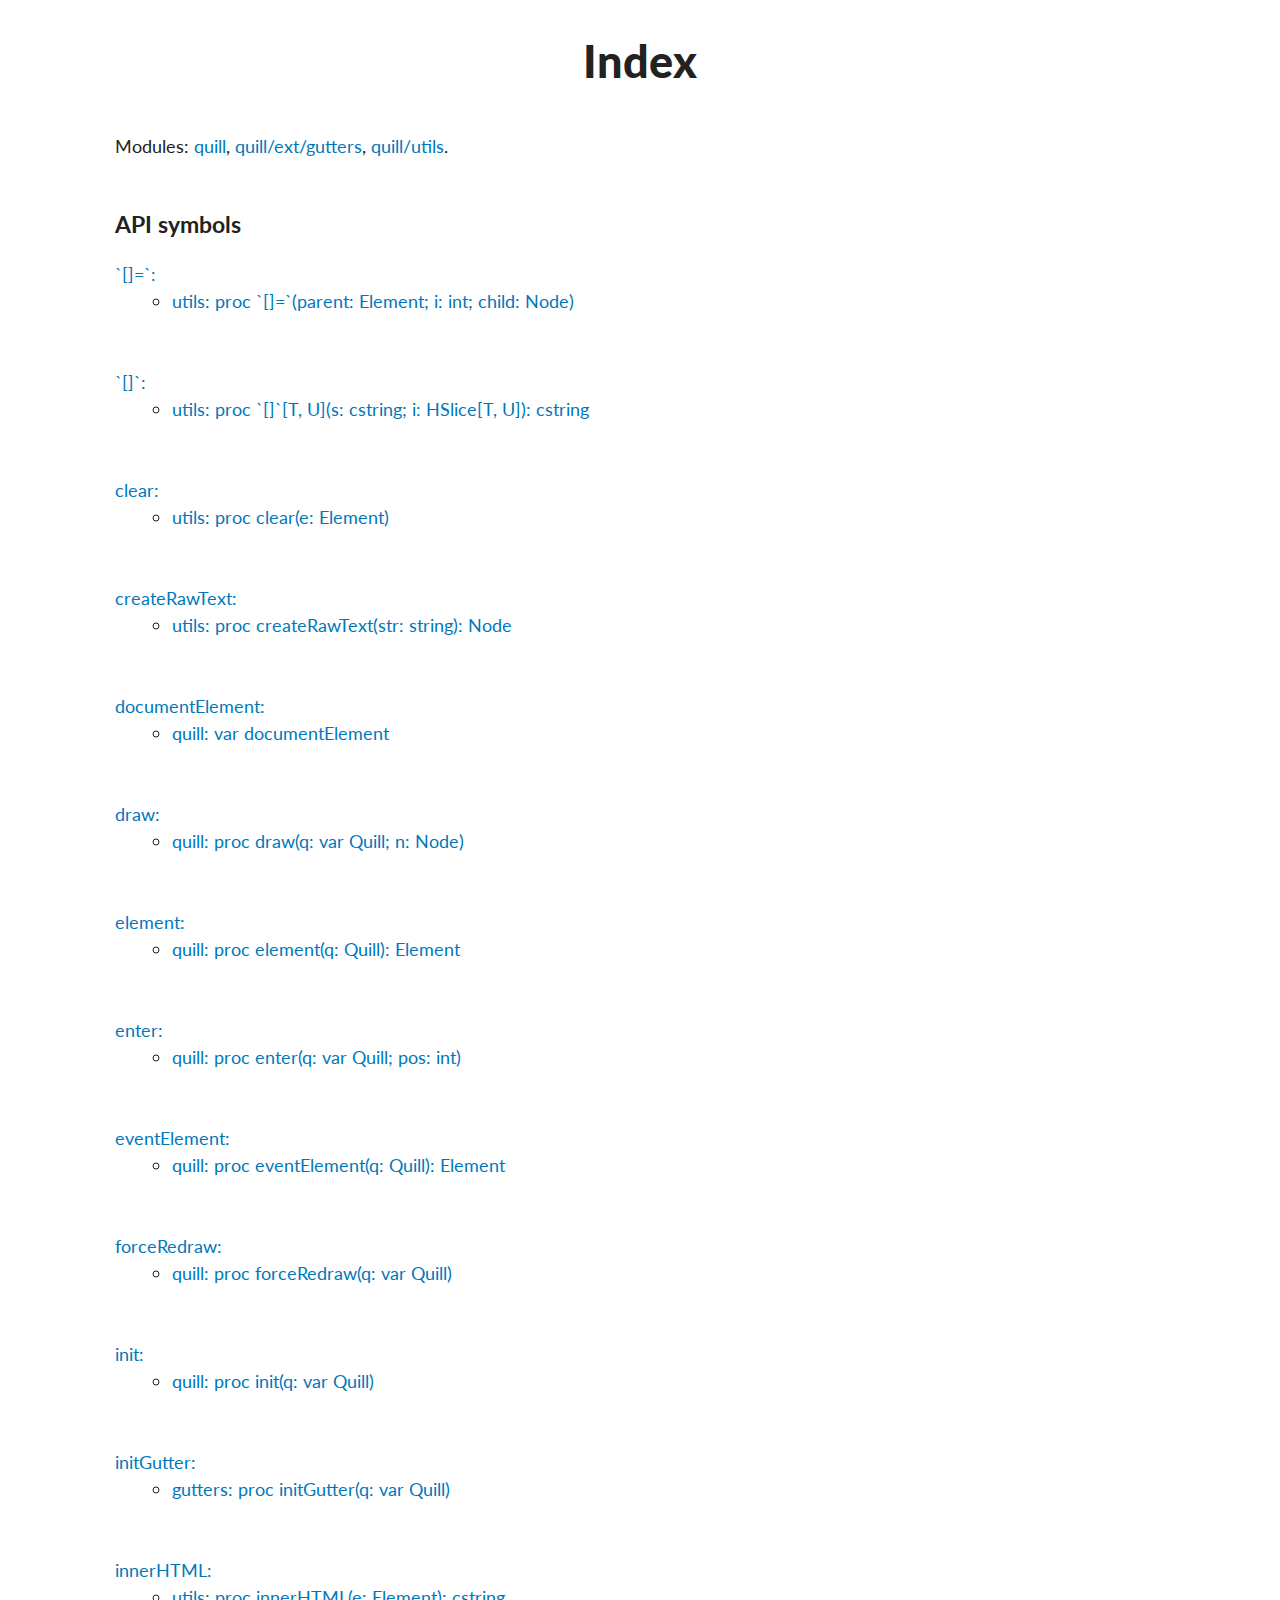
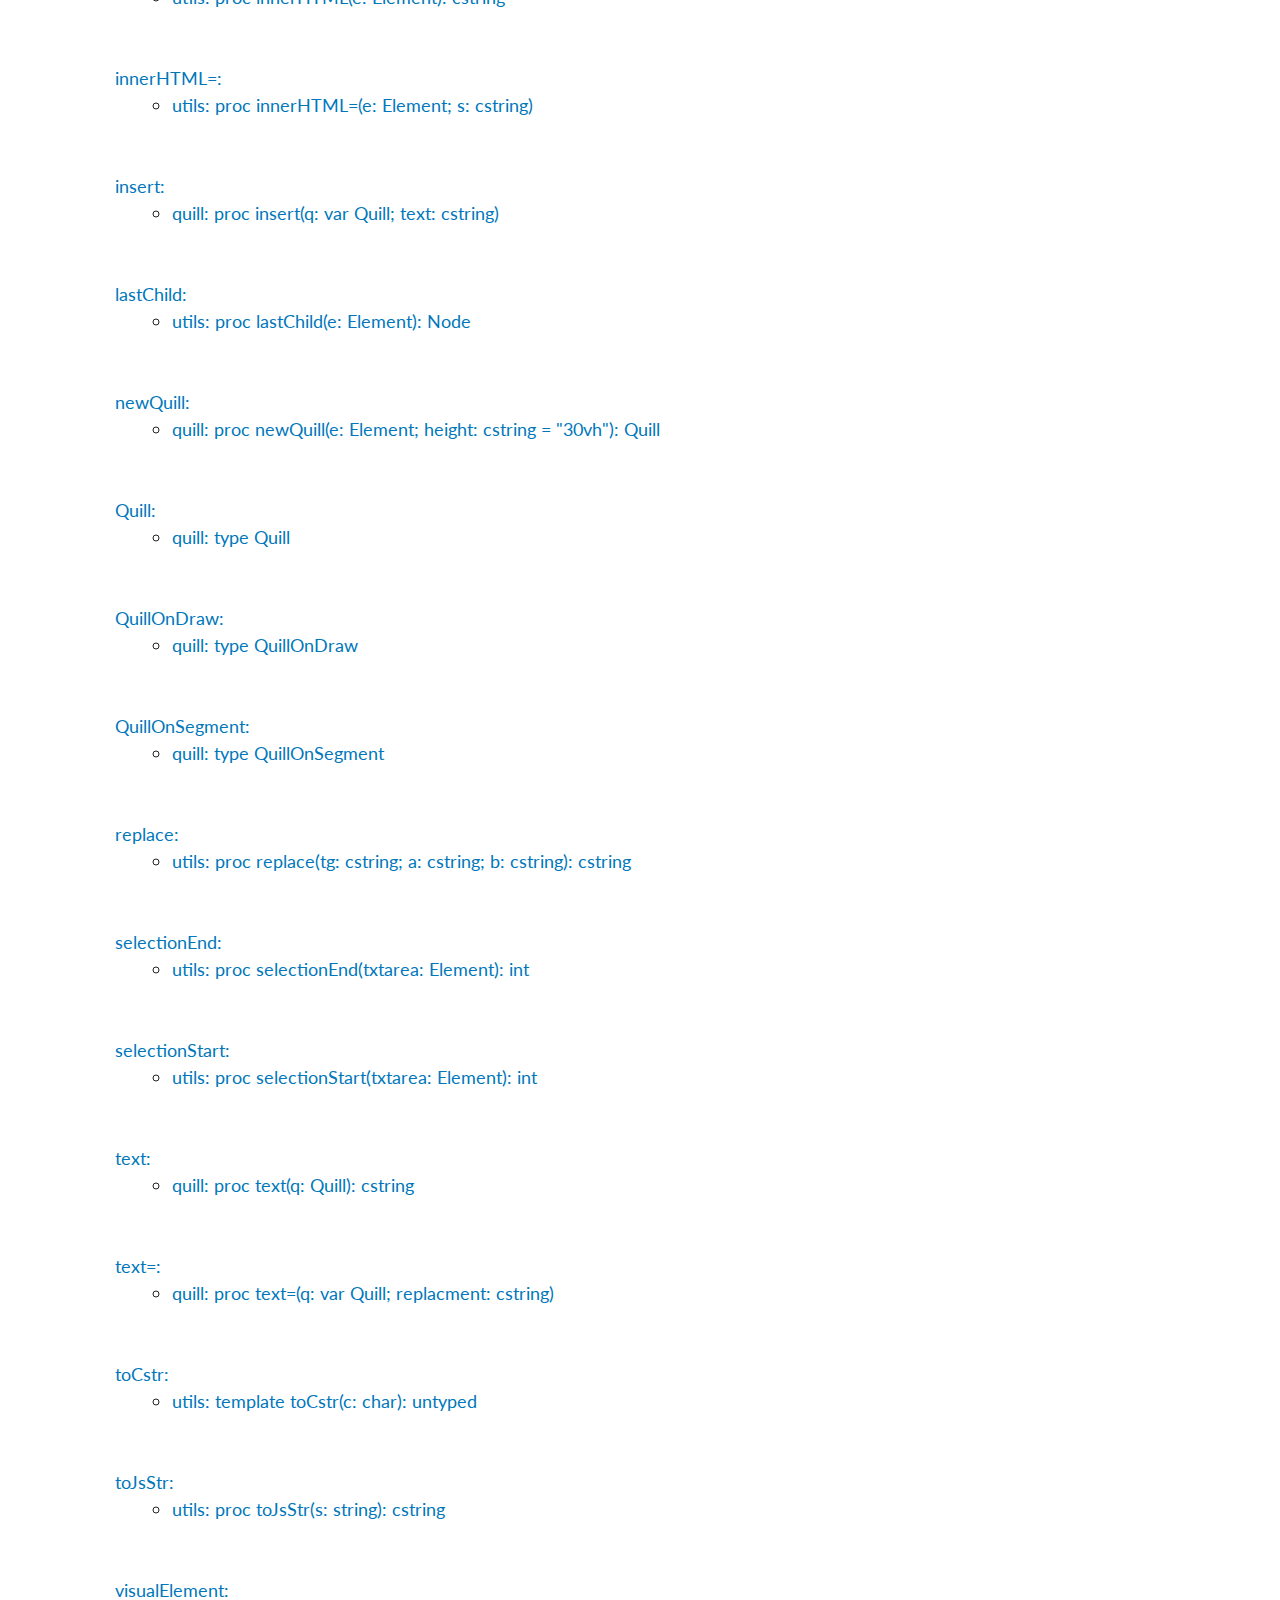
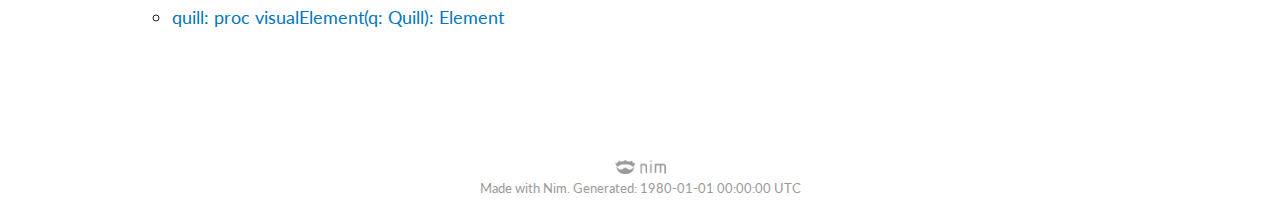
==== docs/index.html @ 8d38569c "Preparation cleanup" ====
<?xml version="1.0" encoding="utf-8" ?>
<!DOCTYPE html PUBLIC "-//W3C//DTD XHTML 1.0 Transitional//EN" "https://www.w3.org/TR/xhtml1/DTD/xhtml1-transitional.dtd">
<!--  This file is generated by Nim. -->
<html xmlns="https://www.w3.org/1999/xhtml" xml:lang="en" lang="en">
<head>
<meta http-equiv="Content-Type" content="text/html; charset=utf-8" />
<meta name="viewport" content="width=device-width, initial-scale=1.0">
<title>Index</title>

<!-- Favicon -->
<link rel="shortcut icon" href="[data-uri]"/>
<link rel="icon" type="image/png" sizes="32x32" href="[data-uri]">

<!-- CSS -->
<link rel="stylesheet" type="text/css" href="nimdoc.out.css?v=2.0.8">

<!-- JS -->
<script type="text/javascript" src="dochack.js?v=2.0.8"></script>
</head>
<body>
  <div class="document" id="documentId">
    <div class="container">
      <h1 class="title">Index</h1>
      Modules: <a href="quill.html">quill</a>, <a href="quill/ext/gutters.html">quill/ext/gutters</a>, <a href="quill/utils.html">quill/utils</a>.<br/><p /><h2>API symbols</h2>
<dl><dt><a name="%60%5B%5D%3D%60" href="#%60%5B%5D%3D%60"><span>`[]=`:</span></a></dt><dd><ul class="simple">
<li><a class="reference external"
          data-doc-search-tag="utils: proc `[]=`(parent: Element; i: int; child: Node)" href="quill/utils.html#%5B%5D%3D%2CElement%2Cint%2CNode">utils: proc `[]=`(parent: Element; i: int; child: Node)</a></li>
          </ul></dd>
<dt><a name="%60%5B%5D%60" href="#%60%5B%5D%60"><span>`[]`:</span></a></dt><dd><ul class="simple">
<li><a class="reference external"
          data-doc-search-tag="utils: proc `[]`[T, U](s: cstring; i: HSlice[T, U]): cstring" href="quill/utils.html#%5B%5D%2Ccstring%2CHSlice%5BT%2CU%5D">utils: proc `[]`[T, U](s: cstring; i: HSlice[T, U]): cstring</a></li>
          </ul></dd>
<dt><a name="clear" href="#clear"><span>clear:</span></a></dt><dd><ul class="simple">
<li><a class="reference external"
          data-doc-search-tag="utils: proc clear(e: Element)" href="quill/utils.html#clear%2CElement">utils: proc clear(e: Element)</a></li>
          </ul></dd>
<dt><a name="createRawText" href="#createRawText"><span>createRawText:</span></a></dt><dd><ul class="simple">
<li><a class="reference external"
          data-doc-search-tag="utils: proc createRawText(str: string): Node" href="quill/utils.html#createRawText%2Cstring">utils: proc createRawText(str: string): Node</a></li>
          </ul></dd>
<dt><a name="documentElement" href="#documentElement"><span>documentElement:</span></a></dt><dd><ul class="simple">
<li><a class="reference external"
          data-doc-search-tag="quill: var documentElement" href="quill.html#documentElement">quill: var documentElement</a></li>
          </ul></dd>
<dt><a name="draw" href="#draw"><span>draw:</span></a></dt><dd><ul class="simple">
<li><a class="reference external"
          data-doc-search-tag="quill: proc draw(q: var Quill; n: Node)" href="quill.html#draw%2CQuill%2CNode">quill: proc draw(q: var Quill; n: Node)</a></li>
          </ul></dd>
<dt><a name="element" href="#element"><span>element:</span></a></dt><dd><ul class="simple">
<li><a class="reference external"
          data-doc-search-tag="quill: proc element(q: Quill): Element" href="quill.html#element%2CQuill">quill: proc element(q: Quill): Element</a></li>
          </ul></dd>
<dt><a name="enter" href="#enter"><span>enter:</span></a></dt><dd><ul class="simple">
<li><a class="reference external"
          data-doc-search-tag="quill: proc enter(q: var Quill; pos: int)" href="quill.html#enter%2CQuill%2Cint">quill: proc enter(q: var Quill; pos: int)</a></li>
          </ul></dd>
<dt><a name="eventElement" href="#eventElement"><span>eventElement:</span></a></dt><dd><ul class="simple">
<li><a class="reference external"
          data-doc-search-tag="quill: proc eventElement(q: Quill): Element" href="quill.html#eventElement%2CQuill">quill: proc eventElement(q: Quill): Element</a></li>
          </ul></dd>
<dt><a name="forceRedraw" href="#forceRedraw"><span>forceRedraw:</span></a></dt><dd><ul class="simple">
<li><a class="reference external"
          data-doc-search-tag="quill: proc forceRedraw(q: var Quill)" href="quill.html#forceRedraw%2CQuill">quill: proc forceRedraw(q: var Quill)</a></li>
          </ul></dd>
<dt><a name="init" href="#init"><span>init:</span></a></dt><dd><ul class="simple">
<li><a class="reference external"
          data-doc-search-tag="quill: proc init(q: var Quill)" href="quill.html#init%2CQuill">quill: proc init(q: var Quill)</a></li>
          </ul></dd>
<dt><a name="initGutter" href="#initGutter"><span>initGutter:</span></a></dt><dd><ul class="simple">
<li><a class="reference external"
          data-doc-search-tag="gutters: proc initGutter(q: var Quill)" href="quill/ext/gutters.html#initGutter%2CQuill">gutters: proc initGutter(q: var Quill)</a></li>
          </ul></dd>
<dt><a name="innerHTML" href="#innerHTML"><span>innerHTML:</span></a></dt><dd><ul class="simple">
<li><a class="reference external"
          data-doc-search-tag="utils: proc innerHTML(e: Element): cstring" href="quill/utils.html#innerHTML%2CElement">utils: proc innerHTML(e: Element): cstring</a></li>
          </ul></dd>
<dt><a name="innerHTML%3D" href="#innerHTML%3D"><span>innerHTML=:</span></a></dt><dd><ul class="simple">
<li><a class="reference external"
          data-doc-search-tag="utils: proc innerHTML=(e: Element; s: cstring)" href="quill/utils.html#innerHTML%3D%2CElement%2Ccstring">utils: proc innerHTML=(e: Element; s: cstring)</a></li>
          </ul></dd>
<dt><a name="insert" href="#insert"><span>insert:</span></a></dt><dd><ul class="simple">
<li><a class="reference external"
          data-doc-search-tag="quill: proc insert(q: var Quill; text: cstring)" href="quill.html#insert%2CQuill%2Ccstring">quill: proc insert(q: var Quill; text: cstring)</a></li>
          </ul></dd>
<dt><a name="lastChild" href="#lastChild"><span>lastChild:</span></a></dt><dd><ul class="simple">
<li><a class="reference external"
          data-doc-search-tag="utils: proc lastChild(e: Element): Node" href="quill/utils.html#lastChild%2CElement">utils: proc lastChild(e: Element): Node</a></li>
          </ul></dd>
<dt><a name="newQuill" href="#newQuill"><span>newQuill:</span></a></dt><dd><ul class="simple">
<li><a class="reference external"
          data-doc-search-tag="quill: proc newQuill(e: Element; height: cstring = &quot;30vh&quot;): Quill" href="quill.html#newQuill%2CElement%2Ccstring">quill: proc newQuill(e: Element; height: cstring = &quot;30vh&quot;): Quill</a></li>
          </ul></dd>
<dt><a name="Quill" href="#Quill"><span>Quill:</span></a></dt><dd><ul class="simple">
<li><a class="reference external"
          data-doc-search-tag="quill: type Quill" href="quill.html#Quill">quill: type Quill</a></li>
          </ul></dd>
<dt><a name="QuillOnDraw" href="#QuillOnDraw"><span>QuillOnDraw:</span></a></dt><dd><ul class="simple">
<li><a class="reference external"
          data-doc-search-tag="quill: type QuillOnDraw" href="quill.html#QuillOnDraw">quill: type QuillOnDraw</a></li>
          </ul></dd>
<dt><a name="QuillOnSegment" href="#QuillOnSegment"><span>QuillOnSegment:</span></a></dt><dd><ul class="simple">
<li><a class="reference external"
          data-doc-search-tag="quill: type QuillOnSegment" href="quill.html#QuillOnSegment">quill: type QuillOnSegment</a></li>
          </ul></dd>
<dt><a name="replace" href="#replace"><span>replace:</span></a></dt><dd><ul class="simple">
<li><a class="reference external"
          data-doc-search-tag="utils: proc replace(tg: cstring; a: cstring; b: cstring): cstring" href="quill/utils.html#replace%2Ccstring%2Ccstring%2Ccstring">utils: proc replace(tg: cstring; a: cstring; b: cstring): cstring</a></li>
          </ul></dd>
<dt><a name="selectionEnd" href="#selectionEnd"><span>selectionEnd:</span></a></dt><dd><ul class="simple">
<li><a class="reference external"
          data-doc-search-tag="utils: proc selectionEnd(txtarea: Element): int" href="quill/utils.html#selectionEnd%2CElement">utils: proc selectionEnd(txtarea: Element): int</a></li>
          </ul></dd>
<dt><a name="selectionStart" href="#selectionStart"><span>selectionStart:</span></a></dt><dd><ul class="simple">
<li><a class="reference external"
          data-doc-search-tag="utils: proc selectionStart(txtarea: Element): int" href="quill/utils.html#selectionStart%2CElement">utils: proc selectionStart(txtarea: Element): int</a></li>
          </ul></dd>
<dt><a name="text" href="#text"><span>text:</span></a></dt><dd><ul class="simple">
<li><a class="reference external"
          data-doc-search-tag="quill: proc text(q: Quill): cstring" href="quill.html#text%2CQuill">quill: proc text(q: Quill): cstring</a></li>
          </ul></dd>
<dt><a name="text%3D" href="#text%3D"><span>text=:</span></a></dt><dd><ul class="simple">
<li><a class="reference external"
          data-doc-search-tag="quill: proc text=(q: var Quill; replacment: cstring)" href="quill.html#text%3D%2CQuill%2Ccstring">quill: proc text=(q: var Quill; replacment: cstring)</a></li>
          </ul></dd>
<dt><a name="toCstr" href="#toCstr"><span>toCstr:</span></a></dt><dd><ul class="simple">
<li><a class="reference external"
          data-doc-search-tag="utils: template toCstr(c: char): untyped" href="quill/utils.html#toCstr.t%2Cchar">utils: template toCstr(c: char): untyped</a></li>
          </ul></dd>
<dt><a name="toJsStr" href="#toJsStr"><span>toJsStr:</span></a></dt><dd><ul class="simple">
<li><a class="reference external"
          data-doc-search-tag="utils: proc toJsStr(s: string): cstring" href="quill/utils.html#toJsStr%2Cstring">utils: proc toJsStr(s: string): cstring</a></li>
          </ul></dd>
<dt><a name="visualElement" href="#visualElement"><span>visualElement:</span></a></dt><dd><ul class="simple">
<li><a class="reference external"
          data-doc-search-tag="quill: proc visualElement(q: Quill): Element" href="quill.html#visualElement%2CQuill">quill: proc visualElement(q: Quill): Element</a></li>
          </ul></dd>
</dl>
      <div class="twelve-columns footer">
        <span class="nim-sprite"></span>
        <br>
        <small style="color: var(--hint);">Made with Nim. Generated: 1980-01-01 00:00:00 UTC</small>
      </div>
    </div>
  </div>
  
  <!-- Google fonts -->
  <link href='https://fonts.googleapis.com/css?family=Lato:400,600,900' rel='stylesheet' type='text/css'/>
  <link href='https://fonts.googleapis.com/css?family=Source+Code+Pro:400,500,600' rel='stylesheet' type='text/css'/>
</body>
</html>
---- docs/nimdoc.out.css ----
/*
Stylesheet for use with Docutils/rst2html.

See http://docutils.sf.net/docs/howto/html-stylesheets.html for how to
customize this style sheet.

Modified from Chad Skeeters' rst2html-style
https://bitbucket.org/cskeeters/rst2html-style/

Modified by Boyd Greenfield and narimiran
*/

:root {
  --primary-background: #fff;
  --secondary-background: ghostwhite;
  --third-background: #e8e8e8;
  --info-background: #50c050;
  --warning-background: #c0a000;
  --error-background: #e04040;
  --border: #dde;
  --text: #222;
  --anchor: #07b;
  --anchor-focus: #607c9f;
  --input-focus: #1fa0eb;
  --strong: #3c3c3c;
  --hint: #9A9A9A;
  --nim-sprite-base64: url("[data-uri]");

  --keyword: #5e8f60;
  --identifier: #222;
  --comment: #484a86;
  --operator: #155da4;
  --punctuation: black;
  --other: black;
  --escapeSequence: #c4891b;
  --number: #252dbe;
  --literal: #a4255b;
  --program: #6060c0;
  --option: #508000;
  --raw-data: #a4255b;

  --clipboard-image-normal: url("data:image/svg+xml,%3Csvg xmlns='http://www.w3.org/2000/svg' style='color: black' fill='none' viewBox='0 0 24 24' stroke='currentColor'%3E %3Cpath stroke-linecap='round' stroke-linejoin='round' stroke-width='2' d='M9 5H7a2 2 0 00-2 2v12a2 2 0 002 2h10a2 2 0 002-2V7a2 2 0 00-2-2h-2M9 5a2 2 0 002 2h2a2 2 0 002-2M9 5a2 2 0 012-2h2a2 2 0 012 2' /%3E %3C/svg%3E");
  --clipboard-image-selected: url("data:image/svg+xml,%3Csvg xmlns='http://www.w3.org/2000/svg' style='color: black' viewBox='0 0 20 20' fill='currentColor'%3E %3Cpath d='M8 3a1 1 0 011-1h2a1 1 0 110 2H9a1 1 0 01-1-1z' /%3E %3Cpath d='M6 3a2 2 0 00-2 2v11a2 2 0 002 2h8a2 2 0 002-2V5a2 2 0 00-2-2 3 3 0 01-3 3H9a3 3 0 01-3-3z' /%3E %3C/svg%3E");
  --clipboard-image: var(--clipboard-image-normal)
}

[data-theme="dark"] {
  --primary-background: #171921;
  --secondary-background: #1e202a;
  --third-background: #2b2e3b;
  --info-background: #008000;
  --warning-background: #807000;
  --error-background: #c03000;
  --border: #0e1014;
  --text: #fff;
  --anchor: #8be9fd;
  --anchor-focus: #8be9fd;
  --input-focus: #8be9fd;
  --strong: #bd93f9;
  --hint: #7A7C85;
  --nim-sprite-base64: url("[data-uri]");

  --keyword: #ff79c6;
  --identifier: #f8f8f2;
  --comment: #6272a4;
  --operator: #ff79c6;
  --punctuation: #f8f8f2;
  --other: #f8f8f2;
  --escapeSequence: #bd93f9;
  --number: #bd93f9;
  --literal: #f1fa8c;
  --program: #9090c0;
  --option: #90b010;
  --raw-data: #8be9fd;

  --clipboard-image-normal: url("data:image/svg+xml,%3Csvg xmlns='http://www.w3.org/2000/svg' style='color: lightgray' fill='none' viewBox='0 0 24 24' stroke='currentColor'%3E %3Cpath stroke-linecap='round' stroke-linejoin='round' stroke-width='2' d='M9 5H7a2 2 0 00-2 2v12a2 2 0 002 2h10a2 2 0 002-2V7a2 2 0 00-2-2h-2M9 5a2 2 0 002 2h2a2 2 0 002-2M9 5a2 2 0 012-2h2a2 2 0 012 2' /%3E %3C/svg%3E");
  --clipboard-image-selected: url("data:image/svg+xml,%3Csvg xmlns='http://www.w3.org/2000/svg' style='color: lightgray' viewBox='0 0 20 20' fill='currentColor'%3E %3Cpath d='M8 3a1 1 0 011-1h2a1 1 0 110 2H9a1 1 0 01-1-1z' /%3E %3Cpath d='M6 3a2 2 0 00-2 2v11a2 2 0 002 2h8a2 2 0 002-2V5a2 2 0 00-2-2 3 3 0 01-3 3H9a3 3 0 01-3-3z' /%3E %3C/svg%3E");
  --clipboard-image: var(--clipboard-image-normal);
}

@media (prefers-color-scheme: dark) {
  [data-theme="auto"] {
    --primary-background: #171921;
    --secondary-background: #1e202a;
    --third-background: #2b2e3b;
    --info-background: #008000;
    --warning-background: #807000;
    --error-background: #c03000;
    --border: #0e1014;
    --text: #fff;
    --anchor: #8be9fd;
    --anchor-focus: #8be9fd;
    --input-focus: #8be9fd;
    --strong: #bd93f9;
    --hint: #7A7C85;
    --nim-sprite-base64: url("[data-uri]");

    --keyword: #ff79c6;
    --identifier: #f8f8f2;
    --comment: #6272a4;
    --operator: #ff79c6;
    --punctuation: #f8f8f2;
    --other: #f8f8f2;
    --escapeSequence: #bd93f9;
    --number: #bd93f9;
    --literal: #f1fa8c;
    --program: #9090c0;
    --option: #90b010;
    --raw-data: #8be9fd;

    --clipboard-image-normal: url("data:image/svg+xml,%3Csvg xmlns='http://www.w3.org/2000/svg' style='color: lightgray' fill='none' viewBox='0 0 24 24' stroke='currentColor'%3E %3Cpath stroke-linecap='round' stroke-linejoin='round' stroke-width='2' d='M9 5H7a2 2 0 00-2 2v12a2 2 0 002 2h10a2 2 0 002-2V7a2 2 0 00-2-2h-2M9 5a2 2 0 002 2h2a2 2 0 002-2M9 5a2 2 0 012-2h2a2 2 0 012 2' /%3E %3C/svg%3E");
    --clipboard-image-selected: url("data:image/svg+xml,%3Csvg xmlns='http://www.w3.org/2000/svg' style='color: lightgray' viewBox='0 0 20 20' fill='currentColor'%3E %3Cpath d='M8 3a1 1 0 011-1h2a1 1 0 110 2H9a1 1 0 01-1-1z' /%3E %3Cpath d='M6 3a2 2 0 00-2 2v11a2 2 0 002 2h8a2 2 0 002-2V5a2 2 0 00-2-2 3 3 0 01-3 3H9a3 3 0 01-3-3z' /%3E %3C/svg%3E");
    --clipboard-image: var(--clipboard-image-normal);
  }
}

.theme-select-wrapper {
  display: flex;
  align-items: center;
}

html {
  font-size: 100%;
  -webkit-text-size-adjust: 100%;
  -ms-text-size-adjust: 100%; }

body {
  font-family: "Lato", "Helvetica Neue", "HelveticaNeue", Helvetica, Arial, sans-serif;
  font-weight: 400;
  font-size: 1.125em;
  line-height: 1.5;
  color: var(--text);
  background-color: var(--primary-background); }

/* Skeleton grid */
.container {
  position: relative;
  width: 100%;
  max-width: 1050px;
  margin: 0 auto;
  padding: 0;
  box-sizing: border-box; }

.column, .columns {
  width: 100%;
  float: left;
  box-sizing: border-box;
  margin-left: 1%; }

@media print {
  #global-links, .link-seesrc, .theme-switch-wrapper, #searchInputDiv, .search-groupby {
    display:none;
  }
  .columns {
    width:100% !important;
  }
}

.column:first-child, .columns:first-child {
  margin-left: 0; }

.container .row {
  display: flex; }

.three.columns {
  width: 25.0%;
  height: 100vh;
  position: sticky;
  top: 0px;
  overflow-y: auto;
  padding: 2px;
}

.nine.columns {
  width: 75.0%;
  padding-left: 1.5em; }

.twelve.columns {
  width: 100%;
  margin-left: 0; }

@media screen and (max-width: 860px) {
  .three.columns {
    display: none;
  }
  .nine.columns {
    width: 98.0%;
  }
  body {
    font-size: 1em;
    line-height: 1.35;
  }
}

cite {
  font-style: italic !important; }


/* Nim search input */
div#searchInputDiv {
  margin-bottom: 1em;
}
input#searchInput {
  width: 80%;
}

/*
 * Some custom formatting for input forms.
 * This also fixes input form colors on Firefox with a dark system theme on Linux.
 */
input {
  -moz-appearance: none;
  background-color: var(--secondary-background);
  color: var(--text);
  border: 1px solid var(--border);
  font-family: "Lato", "Helvetica Neue", "HelveticaNeue", Helvetica, Arial, sans-serif;
  font-size: 0.9em;
  padding: 6px;
}

input:focus {
  border: 1px solid var(--input-focus);
  box-shadow: 0 0 3px var(--input-focus);
}

select {
  -moz-appearance: none;
  background-color: var(--secondary-background);
  color: var(--text);
  border: 1px solid var(--border);
  font-family: "Lato", "Helvetica Neue", "HelveticaNeue", Helvetica, Arial, sans-serif;
  font-size: 0.9em;
  padding: 6px;
}

select:focus {
  border: 1px solid var(--input-focus);
  box-shadow: 0 0 3px var(--input-focus);
}

/* Docgen styles */

:target {
  border: 2px solid #B5651D;
  border-style: dotted;
}

/* Links */
a {
  color: var(--anchor);
  text-decoration: none;
}

a span.Identifier {
  text-decoration: underline;
  text-decoration-color: #aab;
}

a.reference-toplevel {
  font-weight: bold;
}

a.nimdoc {
  word-spacing: 0.3em;
}

a.toc-backref {
  text-decoration: none;
  color: var(--text);
}

a.link-seesrc {
  color: #607c9f;
  font-size: 0.9em;
  font-style: italic;
}

a:hover, a:focus {
  color: var(--anchor-focus);
  text-decoration: underline;
}

a:hover span.Identifier {
  color: var(--anchor);
}


sub, sup {
  position: relative;
  font-size: 75%;
  line-height: 0;
  vertical-align: baseline; }

sup {
  top: -0.5em; }

sub {
  bottom: -0.25em; }

img {
  width: auto;
  height: auto;
  max-width: 100%;
  vertical-align: middle;
  border: 0;
  -ms-interpolation-mode: bicubic; }

@media print {
  * {
    color: black !important;
    text-shadow: none !important;
    background: transparent !important;
    box-shadow: none !important; }

  a, a:visited {
    text-decoration: underline; }

  a[href]:after {
    content: " (" attr(href) ")"; }

  abbr[title]:after {
    content: " (" attr(title) ")"; }

  .ir a:after,
  a[href^="javascript:"]:after,
  a[href^="#"]:after {
    content: ""; }

  pre, blockquote {
    border: 1px solid #999;
    page-break-inside: avoid; }

  thead {
    display: table-header-group; }

  tr, img {
    page-break-inside: avoid; }

  img {
    max-width: 100% !important; }

  @page {
    margin: 0.5cm; }

  h1 {
    page-break-before: always; }

  h1.title {
    page-break-before: avoid; }

  p, h2, h3 {
    orphans: 3;
    widows: 3; }

  h2, h3 {
    page-break-after: avoid; }
}


p {
  margin-top: 0.5em;
  margin-bottom: 0.5em; }

small {
  font-size: 85%; }

strong {
  font-weight: 600;
  font-size: 0.95em;
  color: var(--strong); }

em {
  font-style: italic; }

h1 {
  font-size: 1.8em;
  font-weight: 400;
  padding-bottom: .25em;
  border-bottom: 6px solid var(--third-background);
  margin-top: 2.5em;
  margin-bottom: 1em;
  line-height: 1.2em; }

h1.title {
  padding-bottom: 1em;
  border-bottom: 0px;
  font-size: 2.5em;
  text-align: center;
  font-weight: 900;
  margin-top: 0.75em;
  margin-bottom: 0em; }

h2 {
  font-size: 1.3em;
  margin-top: 2em; }

h2.subtitle {
  margin-top: 0em;
  text-align: center; }

h3 {
  font-size: 1.125em;
  font-style: italic;
  margin-top: 1.5em; }

h4 {
  font-size: 1.125em;
  margin-top: 1em; }

h5 {
  font-size: 1.125em;
  margin-top: 0.75em; }

h6 {
  font-size: 1.1em; }


ul, ol {
  padding: 0;
  margin-top: 0.5em;
  margin-left: 0.75em; }

ul ul, ul ol, ol ol, ol ul {
  margin-bottom: 0;
  margin-left: 1.25em; }

ul.simple > li {
  list-style-type: circle; }

ul.simple-boot li {
  list-style-type: none;
  margin-left: 0em;
  margin-bottom: 0.5em; }

ol.simple > li, ul.simple > li {
  margin-bottom: 0.2em;
  margin-left: 0.4em }

ul.simple.simple-toc > li {
  margin-top: 1em; }

ul.simple-toc {
  list-style: none;
  font-size: 0.9em;
  margin-left: -0.3em;
  margin-top: 1em; }

ul.simple-toc > li {
  list-style-type: none; }

ul.simple-toc-section {
  list-style-type: circle;
  margin-left: 0.8em;
  color: #6c9aae; }

ul.nested-toc-section {
  list-style-type: circle;
  margin-left: -0.75em;
  color: var(--text); }

ul.nested-toc-section > li {
  margin-left: 1.25em; }


ol.arabic {
  list-style: decimal; }

ol.loweralpha {
  list-style: lower-alpha; }

ol.upperalpha {
  list-style: upper-alpha; }

ol.lowerroman {
  list-style: lower-roman; }

ol.upperroman {
  list-style: upper-roman; }

ul.auto-toc {
  list-style-type: none; }


dl {
  margin-bottom: 1.5em; }

dt {
  margin-bottom: -0.5em;
  margin-left: 0.0em; }

dd {
  margin-left: 2.0em;
  margin-bottom: 3.0em;
  margin-top: 0.5em; }


hr {
  margin: 2em 0;
  border: 0;
  border-top: 1px solid #aaa; }

hr.footnote {
  width: 25%;
  border-top: 0.15em solid #999;
  margin-bottom: 0.15em;
  margin-top: 0.15em;
}
div.footnote-group {
  margin-left: 1em;
}
div.footnote-label {
  display: inline-block;
  min-width: 1.7em;
}

div.option-list {
  border: 0.1em solid var(--border);
}
div.option-list-item {
  padding-left: 12em;
  padding-right: 0;
  padding-bottom: 0.3em;
  padding-top: 0.3em;
}
div.odd {
  background-color: var(--secondary-background);
}
div.option-list-label {
  margin-left: -11.5em;
  margin-right: 0em;
  min-width: 11.5em;
  display: inline-block;
  vertical-align: top;
}
div.option-list-description {
  width: calc(100% - 1em);
  padding-left: 1em;
  padding-right: 0;
  display: inline-block;
}

blockquote {
  font-size: 0.9em;
  font-style: italic;
  padding-left: 0.5em;
  margin-left: 0;
  border-left: 5px solid #bbc;
}

blockquote.markdown-quote {
  font-size: 0.9rem;  /* use rem to avoid recursion */
  font-style: normal;
}

.pre, span.tok {
  font-family: "Source Code Pro", Monaco, Menlo, Consolas, "Courier New", monospace;
  font-weight: 500;
  font-size: 0.85em;
  color: var(--text);
  background-color: var(--third-background);
  padding-left: 3px;
  padding-right: 3px;
  border-radius: 4px;
}

span.tok {
  border: 1px solid #808080;
  padding-bottom: 0.1em;
  margin-right: 0.2em;
}

.copyToClipBoard {
  position: relative;
}

pre {
  font-family: "Source Code Pro", Monaco, Menlo, Consolas, "Courier New", monospace;
  color: var(--text);
  font-weight: 500;
  display: inline-block;
  box-sizing: border-box;
  min-width: 100%;
  padding: 0.5em;
  margin-top: 0.5em;
  margin-bottom: 0.5em;
  font-size: 0.85em;
  white-space: pre !important;
  overflow-y: hidden;
  overflow-x: visible;
  background-color: var(--secondary-background);
  border: 1px solid var(--border);
  -webkit-border-radius: 6px;
  -moz-border-radius: 6px;
  border-radius: 6px;
}

.copyToClipBoardBtn {
  visibility: hidden;
  position: absolute;
  width: 24px;
  border-radius: 4px;
  background-image: var(--clipboard-image);
  right: 5px;
  top: 13px;
  background-color: var(--secondary-background);
  padding: 11px;
  border: 0;
}

.copyToClipBoard:hover .copyToClipBoardBtn {
  visibility: visible;
}

.pre-scrollable {
  max-height: 340px;
  overflow-y: scroll; }


/* Nim line-numbered tables */
.line-nums-table {
  width: 100%;
  table-layout: fixed; }

table.line-nums-table {
  border-radius: 4px;
  border: 1px solid #cccccc;
  background-color: ghostwhite;
  border-collapse: separate;
  margin-top: 15px;
  margin-bottom: 25px; }

.line-nums-table tbody {
  border: none; }

.line-nums-table td pre {
  border: none;
  background-color: transparent; }

.line-nums-table td.blob-line-nums {
  width: 28px; }

.line-nums-table td.blob-line-nums pre {
  color: #b0b0b0;
  -webkit-filter: opacity(75%);
  filter: opacity(75%);
  text-align: right;
  border-color: transparent;
  background-color: transparent;
  padding-left: 0px;
  margin-left: 0px;
  padding-right: 0px;
  margin-right: 0px; }


table {
  max-width: 100%;
  background-color: transparent;
  margin-top: 0.5em;
  margin-bottom: 1.5em;
  border-collapse: collapse;
  border-color: var(--third-background);
  border-spacing: 0;
  font-size: 0.9em;
}

table th, table td {
  padding: 0px 0.5em 0px;
  border-color: var(--third-background);
}

table th {
  background-color: var(--third-background);
  border-color: var(--third-background);
  font-weight: bold; }

table th.docinfo-name {
  background-color: transparent;
  text-align: right;
}

table tr:hover {
  background-color: var(--third-background); }


/* rst2html default used to remove borders from tables and images */
.borderless, table.borderless td, table.borderless th {
  border: 0; }

table.borderless td, table.borderless th {
  /* Override padding for "table.docutils td" with "! important".
     The right padding separates the table cells. */
  padding: 0 0.5em 0 0 !important; }

.admonition {
  padding: 0.3em;
  background-color: var(--secondary-background);
  border-left: 0.4em solid #7f7f84;
  margin-bottom: 0.5em;
  -webkit-box-shadow: 0 5px 8px -6px rgba(0,0,0,.2);
      -moz-box-shadow: 0 5px 8px -6px rgba(0,0,0,.2);
          box-shadow: 0 5px 8px -6px rgba(0,0,0,.2);
}
.admonition-info {
  border-color: var(--info-background);
}
.admonition-info-text {
  color: var(--info-background);
}
.admonition-warning {
  border-color: var(--warning-background);
}
.admonition-warning-text {
  color: var(--warning-background);
}
.admonition-error {
  border-color: var(--error-background);
}
.admonition-error-text {
  color: var(--error-background);
}

.first {
  /* Override more specific margin styles with "! important". */
  margin-top: 0 !important; }

.last, .with-subtitle {
  margin-bottom: 0 !important; }

.hidden {
  display: none; }

blockquote.epigraph {
  margin: 2em 5em; }

dl.docutils dd {
  margin-bottom: 0.5em; }

object[type="image/svg+xml"], object[type="application/x-shockwave-flash"] {
  overflow: hidden; }


div.figure {
  margin-left: 2em;
  margin-right: 2em; }

div.footer, div.header {
  clear: both;
  text-align: center;
  color: #666;
  font-size: smaller; }

div.footer {
  padding-top: 5em; }

div.line-block {
  display: block;
  margin-top: 1em;
  margin-bottom: 1em; }

div.line-block div.line-block {
  margin-top: 0;
  margin-bottom: 0;
  margin-left: 1.5em; }

div.topic {
  margin: 2em; }

div.search_results {
  background-color: var(--third-background);
  margin: 3em;
  padding: 1em;
  border: 1px solid #4d4d4d; }

div#global-links ul {
  margin-left: 0;
  list-style-type: none; }

div#global-links > simple-boot {
  margin-left: 3em; }

hr.docutils {
  width: 75%; }

img.align-left, .figure.align-left, object.align-left {
  clear: left;
  float: left;
  margin-right: 1em; }

img.align-right, .figure.align-right, object.align-right {
  clear: right;
  float: right;
  margin-left: 1em; }

img.align-center, .figure.align-center, object.align-center {
  display: block;
  margin-left: auto;
  margin-right: auto; }

.align-left {
  text-align: left; }

.align-center {
  clear: both;
  text-align: center; }

.align-right {
  text-align: right; }

/* reset inner alignment in figures */
div.align-right {
  text-align: inherit; }

p.attribution {
  text-align: right;
  margin-left: 50%; }

p.caption {
  font-style: italic; }

p.credits {
  font-style: italic;
  font-size: smaller; }

p.label {
  white-space: nowrap; }

p.rubric {
  font-weight: bold;
  font-size: larger;
  color: maroon;
  text-align: center; }

p.topic-title {
  font-weight: bold; }

pre.address {
  margin-bottom: 0;
  margin-top: 0;
  font: inherit; }

pre.literal-block, pre.doctest-block, pre.math, pre.code {
  margin-left: 2em;
  margin-right: 2em; }

pre.code .ln {
  color: grey; }

/* line numbers */
pre.code, code {
  background-color: #eeeeee; }

pre.code .comment, code .comment {
  color: #5c6576; }

pre.code .keyword, code .keyword {
  color: #3B0D06;
  font-weight: bold; }

pre.code .literal.string, code .literal.string {
  color: #0c5404; }

pre.code .name.builtin, code .name.builtin {
  color: #352b84; }

pre.code .deleted, code .deleted {
  background-color: #DEB0A1; }

pre.code .inserted, code .inserted {
  background-color: #A3D289; }

span.classifier {
  font-style: oblique; }

span.classifier-delimiter {
  font-weight: bold; }

span.problematic {
  color: #b30000; }

span.section-subtitle {
  /* font-size relative to parent (h1..h6 element) */
  font-size: 80%; }

span.DecNumber {
  color: var(--number); }

span.BinNumber {
  color: var(--number); }

span.HexNumber {
  color: var(--number); }

span.OctNumber {
  color: var(--number); }

span.FloatNumber {
  color: var(--number); }

span.Identifier {
  color: var(--identifier); }

span.Keyword {
  font-weight: 600;
  color: var(--keyword); }

span.StringLit {
  color: var(--literal); }

span.LongStringLit {
  color: var(--literal); }

span.CharLit {
  color: var(--literal); }

span.EscapeSequence {
  color: var(--escapeSequence); }

span.Operator {
  color: var(--operator); }

span.Punctuation {
  color: var(--punctuation); }

span.Comment, span.LongComment {
  font-style: italic;
  font-weight: 400;
  color: var(--comment); }

span.RegularExpression {
  color: darkviolet; }

span.TagStart {
  color: darkviolet; }

span.TagEnd {
  color: darkviolet; }

span.Key {
  color: #252dbe; }

span.Value {
  color: #252dbe; }

span.RawData {
  color: var(--raw-data); }

span.Assembler {
  color: #252dbe; }

span.Preprocessor {
  color: #252dbe; }

span.Directive {
  color: #252dbe; }

span.option {
  font-weight: bold;
  font-family: "Source Code Pro", Monaco, Menlo, Consolas, "Courier New", monospace;
  color: var(--option); }

span.Prompt {
  font-weight: bold;
  color: red; }

span.ProgramOutput {
  font-weight: bold;
  color: #808080; }

span.program {
  font-weight: bold;
  color: var(--program);
  text-decoration: underline;
  text-decoration-color: var(--hint);
  text-decoration-thickness: 0.05em;
  text-underline-offset: 0.15em; }

span.Command, span.Rule, span.Hyperlink,
span.Label, span.Reference, span.Other {
  color: var(--other); }

/* Pop type, const, proc, and iterator defs in nim def blocks */
dt pre > span.Identifier, dt pre > span.Operator {
  color: var(--identifier);
  font-weight: 700; }

dt pre > span.Keyword ~ span.Identifier, dt pre > span.Identifier ~ span.Identifier,
dt pre > span.Operator ~ span.Identifier, dt pre > span.Other ~ span.Identifier {
  color: var(--identifier);
  font-weight: inherit; }

/* Nim sprite for the footer (taken from main page favicon) */
.nim-sprite {
  display: inline-block;
  width: 51px;
  height: 14px;
  background-position: 0 0;
  background-size: 51px 14px;
  -webkit-filter: opacity(50%);
  filter: opacity(50%);
  background-repeat: no-repeat;
  background-image: var(--nim-sprite-base64);
  margin-bottom: 5px; }

span.pragmadots {
  /* Position: relative frees us up to make the dots
  look really nice without fucking up the layout and
  causing bulging in the parent container */
  position: relative;
  /* 1px down looks slightly nicer */
  top: 1px;
  padding: 2px;
  background-color: var(--third-background);
  border-radius: 4px;
  margin: 0 2px;
  cursor: pointer;
  font-size: 0.8em; }

span.pragmadots:hover {
  background-color: var(--hint); }

span.pragmawrap {
  display: none; }

span.attachedType {
  display: none;
  visibility: hidden; }
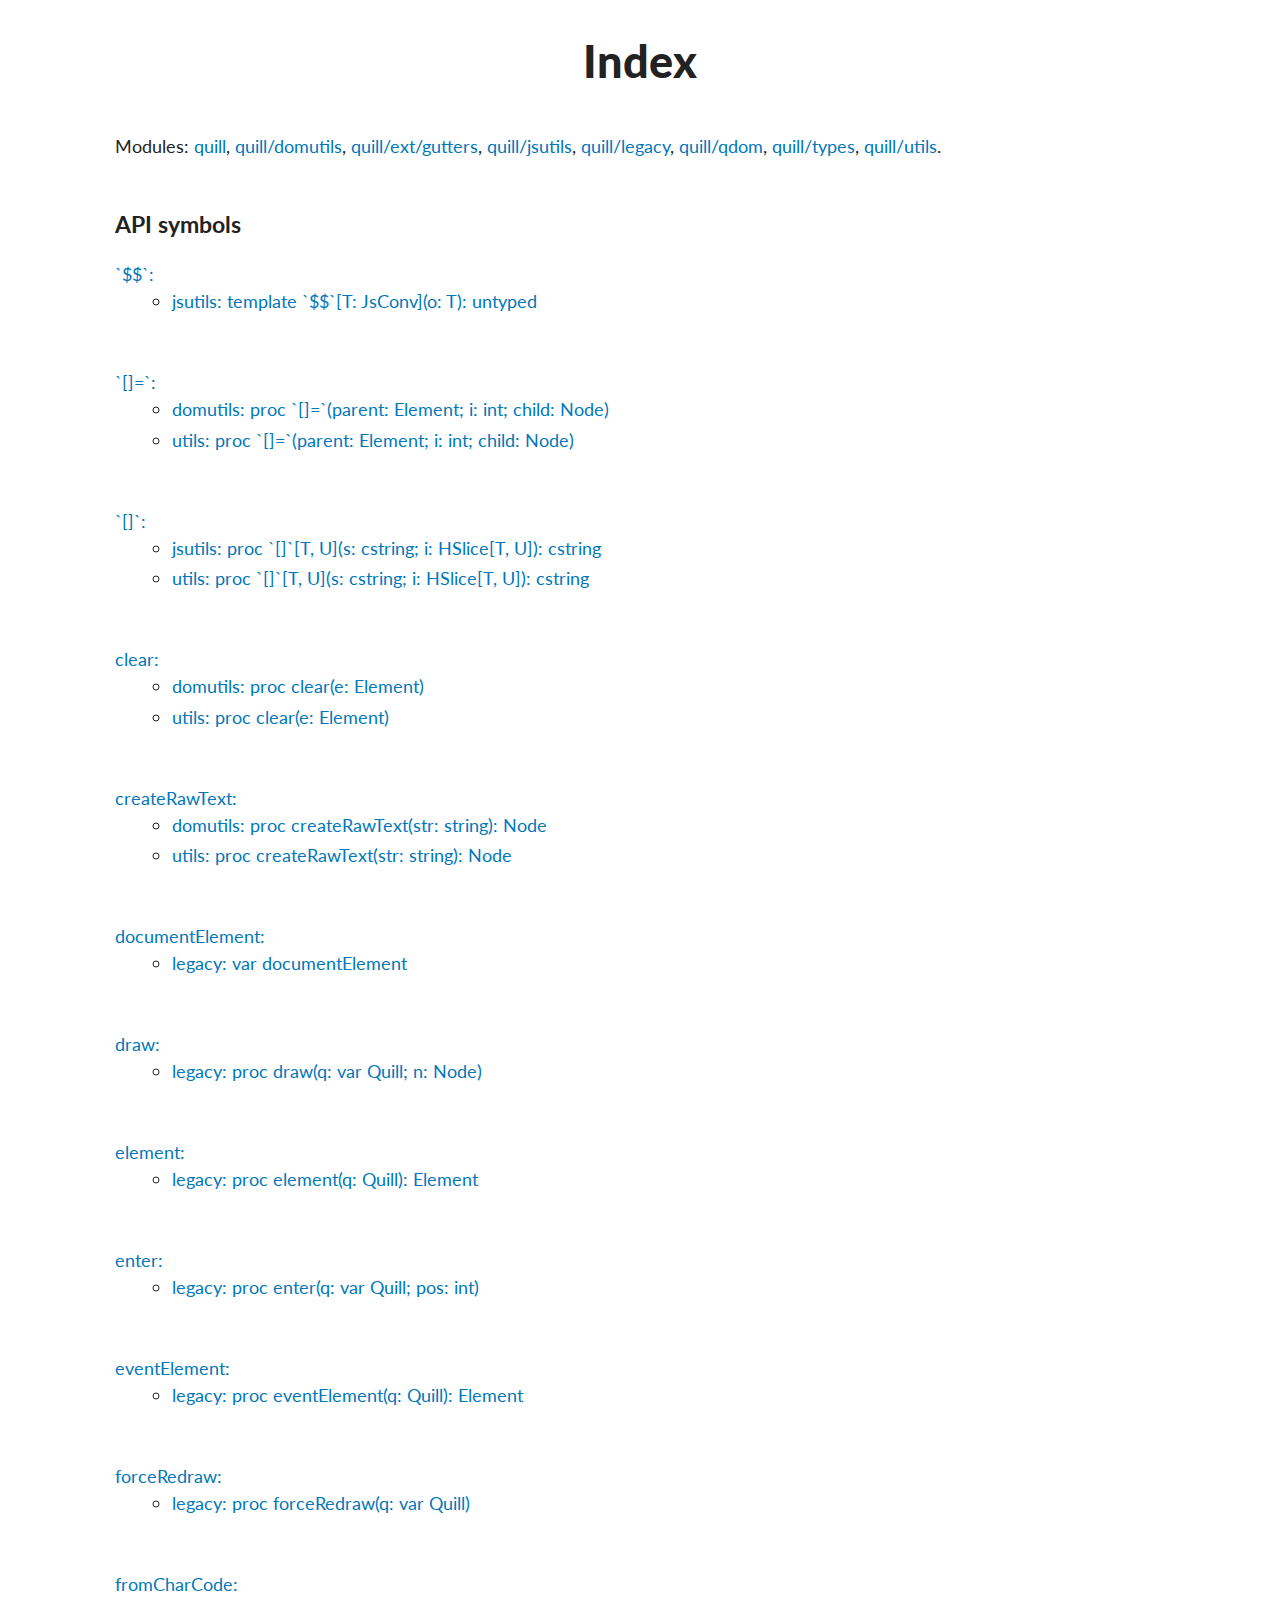
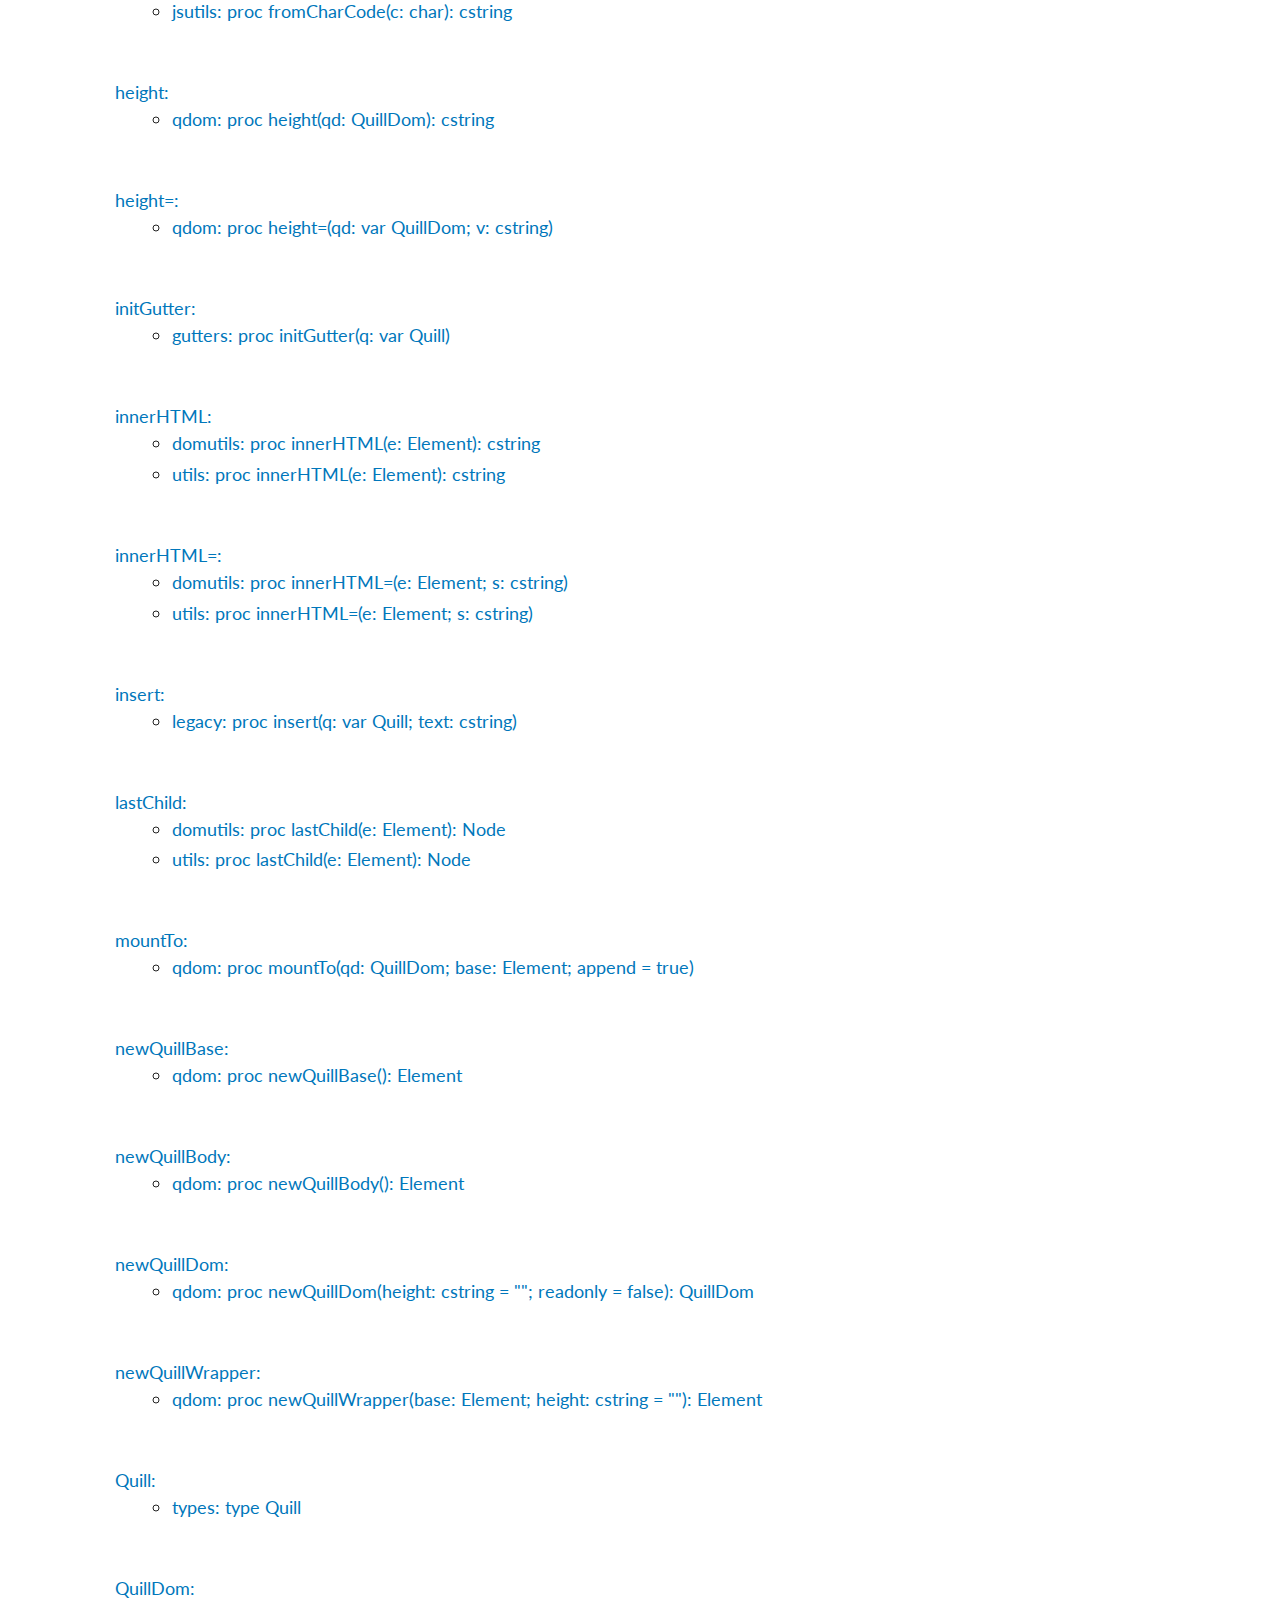
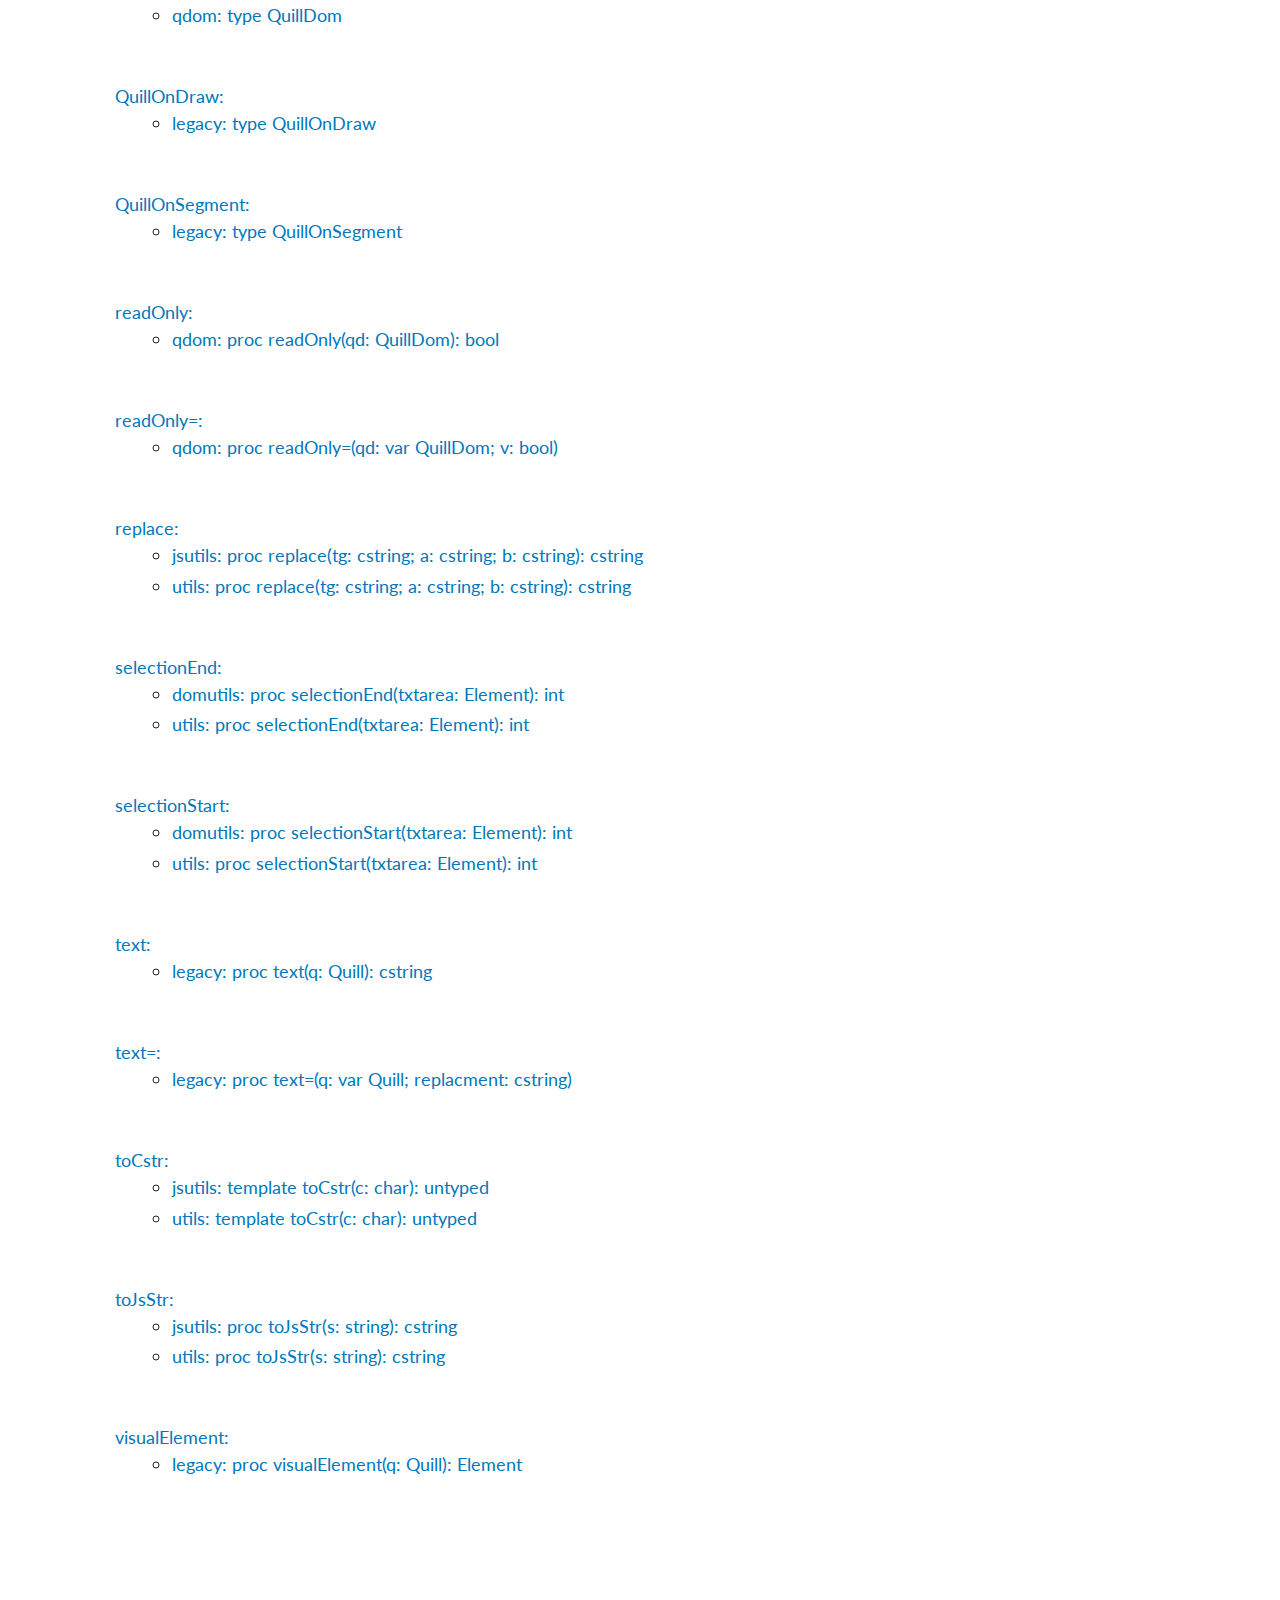
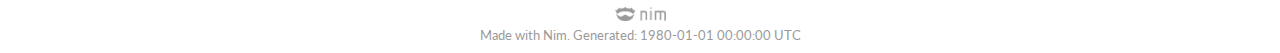
==== commit 14e50bd7: "Push structure" ====
--- a/docs/index.html
+++ b/docs/index.html
@@ -21,50 +21,70 @@
   <div class="document" id="documentId">
     <div class="container">
       <h1 class="title">Index</h1>
-      Modules: <a href="quill.html">quill</a>, <a href="quill/ext/gutters.html">quill/ext/gutters</a>, <a href="quill/utils.html">quill/utils</a>.<br/><p /><h2>API symbols</h2>
-<dl><dt><a name="%60%5B%5D%3D%60" href="#%60%5B%5D%3D%60"><span>`[]=`:</span></a></dt><dd><ul class="simple">
-<li><a class="reference external"
+      Modules: <a href="quill.html">quill</a>, <a href="quill/domutils.html">quill/domutils</a>, <a href="quill/ext/gutters.html">quill/ext/gutters</a>, <a href="quill/jsutils.html">quill/jsutils</a>, <a href="quill/legacy.html">quill/legacy</a>, <a href="quill/qdom.html">quill/qdom</a>, <a href="quill/types.html">quill/types</a>, <a href="quill/utils.html">quill/utils</a>.<br/><p /><h2>API symbols</h2>
+<dl><dt><a name="%60%24%24%60" href="#%60%24%24%60"><span>`$$`:</span></a></dt><dd><ul class="simple">
+<li><a class="reference external"
+          data-doc-search-tag="jsutils: template `$$`[T: JsConv](o: T): untyped" href="quill/jsutils.html#%24%24.t%2CT">jsutils: template `$$`[T: JsConv](o: T): untyped</a></li>
+          </ul></dd>
+<dt><a name="%60%5B%5D%3D%60" href="#%60%5B%5D%3D%60"><span>`[]=`:</span></a></dt><dd><ul class="simple">
+<li><a class="reference external"
+          data-doc-search-tag="domutils: proc `[]=`(parent: Element; i: int; child: Node)" href="quill/domutils.html#%5B%5D%3D%2CElement%2Cint%2CNode">domutils: proc `[]=`(parent: Element; i: int; child: Node)</a></li>
+          <li><a class="reference external"
           data-doc-search-tag="utils: proc `[]=`(parent: Element; i: int; child: Node)" href="quill/utils.html#%5B%5D%3D%2CElement%2Cint%2CNode">utils: proc `[]=`(parent: Element; i: int; child: Node)</a></li>
           </ul></dd>
 <dt><a name="%60%5B%5D%60" href="#%60%5B%5D%60"><span>`[]`:</span></a></dt><dd><ul class="simple">
 <li><a class="reference external"
+          data-doc-search-tag="jsutils: proc `[]`[T, U](s: cstring; i: HSlice[T, U]): cstring" href="quill/jsutils.html#%5B%5D%2Ccstring%2CHSlice%5BT%2CU%5D">jsutils: proc `[]`[T, U](s: cstring; i: HSlice[T, U]): cstring</a></li>
+          <li><a class="reference external"
           data-doc-search-tag="utils: proc `[]`[T, U](s: cstring; i: HSlice[T, U]): cstring" href="quill/utils.html#%5B%5D%2Ccstring%2CHSlice%5BT%2CU%5D">utils: proc `[]`[T, U](s: cstring; i: HSlice[T, U]): cstring</a></li>
           </ul></dd>
 <dt><a name="clear" href="#clear"><span>clear:</span></a></dt><dd><ul class="simple">
 <li><a class="reference external"
+          data-doc-search-tag="domutils: proc clear(e: Element)" href="quill/domutils.html#clear%2CElement">domutils: proc clear(e: Element)</a></li>
+          <li><a class="reference external"
           data-doc-search-tag="utils: proc clear(e: Element)" href="quill/utils.html#clear%2CElement">utils: proc clear(e: Element)</a></li>
           </ul></dd>
 <dt><a name="createRawText" href="#createRawText"><span>createRawText:</span></a></dt><dd><ul class="simple">
 <li><a class="reference external"
+          data-doc-search-tag="domutils: proc createRawText(str: string): Node" href="quill/domutils.html#createRawText%2Cstring">domutils: proc createRawText(str: string): Node</a></li>
+          <li><a class="reference external"
           data-doc-search-tag="utils: proc createRawText(str: string): Node" href="quill/utils.html#createRawText%2Cstring">utils: proc createRawText(str: string): Node</a></li>
           </ul></dd>
 <dt><a name="documentElement" href="#documentElement"><span>documentElement:</span></a></dt><dd><ul class="simple">
 <li><a class="reference external"
-          data-doc-search-tag="quill: var documentElement" href="quill.html#documentElement">quill: var documentElement</a></li>
+          data-doc-search-tag="legacy: var documentElement" href="quill/legacy.html#documentElement">legacy: var documentElement</a></li>
           </ul></dd>
 <dt><a name="draw" href="#draw"><span>draw:</span></a></dt><dd><ul class="simple">
 <li><a class="reference external"
-          data-doc-search-tag="quill: proc draw(q: var Quill; n: Node)" href="quill.html#draw%2CQuill%2CNode">quill: proc draw(q: var Quill; n: Node)</a></li>
+          data-doc-search-tag="legacy: proc draw(q: var Quill; n: Node)" href="quill/legacy.html#draw%2CQuill%2CNode">legacy: proc draw(q: var Quill; n: Node)</a></li>
           </ul></dd>
 <dt><a name="element" href="#element"><span>element:</span></a></dt><dd><ul class="simple">
 <li><a class="reference external"
-          data-doc-search-tag="quill: proc element(q: Quill): Element" href="quill.html#element%2CQuill">quill: proc element(q: Quill): Element</a></li>
+          data-doc-search-tag="legacy: proc element(q: Quill): Element" href="quill/legacy.html#element%2CQuill">legacy: proc element(q: Quill): Element</a></li>
           </ul></dd>
 <dt><a name="enter" href="#enter"><span>enter:</span></a></dt><dd><ul class="simple">
 <li><a class="reference external"
-          data-doc-search-tag="quill: proc enter(q: var Quill; pos: int)" href="quill.html#enter%2CQuill%2Cint">quill: proc enter(q: var Quill; pos: int)</a></li>
+          data-doc-search-tag="legacy: proc enter(q: var Quill; pos: int)" href="quill/legacy.html#enter%2CQuill%2Cint">legacy: proc enter(q: var Quill; pos: int)</a></li>
           </ul></dd>
 <dt><a name="eventElement" href="#eventElement"><span>eventElement:</span></a></dt><dd><ul class="simple">
 <li><a class="reference external"
-          data-doc-search-tag="quill: proc eventElement(q: Quill): Element" href="quill.html#eventElement%2CQuill">quill: proc eventElement(q: Quill): Element</a></li>
+          data-doc-search-tag="legacy: proc eventElement(q: Quill): Element" href="quill/legacy.html#eventElement%2CQuill">legacy: proc eventElement(q: Quill): Element</a></li>
           </ul></dd>
 <dt><a name="forceRedraw" href="#forceRedraw"><span>forceRedraw:</span></a></dt><dd><ul class="simple">
 <li><a class="reference external"
-          data-doc-search-tag="quill: proc forceRedraw(q: var Quill)" href="quill.html#forceRedraw%2CQuill">quill: proc forceRedraw(q: var Quill)</a></li>
-          </ul></dd>
-<dt><a name="init" href="#init"><span>init:</span></a></dt><dd><ul class="simple">
-<li><a class="reference external"
-          data-doc-search-tag="quill: proc init(q: var Quill)" href="quill.html#init%2CQuill">quill: proc init(q: var Quill)</a></li>
+          data-doc-search-tag="legacy: proc forceRedraw(q: var Quill)" href="quill/legacy.html#forceRedraw%2CQuill">legacy: proc forceRedraw(q: var Quill)</a></li>
+          </ul></dd>
+<dt><a name="fromCharCode" href="#fromCharCode"><span>fromCharCode:</span></a></dt><dd><ul class="simple">
+<li><a class="reference external"
+          data-doc-search-tag="jsutils: proc fromCharCode(c: char): cstring" href="quill/jsutils.html#fromCharCode%2Cchar">jsutils: proc fromCharCode(c: char): cstring</a></li>
+          </ul></dd>
+<dt><a name="height" href="#height"><span>height:</span></a></dt><dd><ul class="simple">
+<li><a class="reference external"
+          data-doc-search-tag="qdom: proc height(qd: QuillDom): cstring" href="quill/qdom.html#height%2CQuillDom">qdom: proc height(qd: QuillDom): cstring</a></li>
+          </ul></dd>
+<dt><a name="height%3D" href="#height%3D"><span>height=:</span></a></dt><dd><ul class="simple">
+<li><a class="reference external"
+          data-doc-search-tag="qdom: proc height=(qd: var QuillDom; v: cstring)" href="quill/qdom.html#height%3D%2CQuillDom%2Ccstring">qdom: proc height=(qd: var QuillDom; v: cstring)</a></li>
           </ul></dd>
 <dt><a name="initGutter" href="#initGutter"><span>initGutter:</span></a></dt><dd><ul class="simple">
 <li><a class="reference external"
@@ -72,67 +92,111 @@
           </ul></dd>
 <dt><a name="innerHTML" href="#innerHTML"><span>innerHTML:</span></a></dt><dd><ul class="simple">
 <li><a class="reference external"
+          data-doc-search-tag="domutils: proc innerHTML(e: Element): cstring" href="quill/domutils.html#innerHTML%2CElement">domutils: proc innerHTML(e: Element): cstring</a></li>
+          <li><a class="reference external"
           data-doc-search-tag="utils: proc innerHTML(e: Element): cstring" href="quill/utils.html#innerHTML%2CElement">utils: proc innerHTML(e: Element): cstring</a></li>
           </ul></dd>
 <dt><a name="innerHTML%3D" href="#innerHTML%3D"><span>innerHTML=:</span></a></dt><dd><ul class="simple">
 <li><a class="reference external"
+          data-doc-search-tag="domutils: proc innerHTML=(e: Element; s: cstring)" href="quill/domutils.html#innerHTML%3D%2CElement%2Ccstring">domutils: proc innerHTML=(e: Element; s: cstring)</a></li>
+          <li><a class="reference external"
           data-doc-search-tag="utils: proc innerHTML=(e: Element; s: cstring)" href="quill/utils.html#innerHTML%3D%2CElement%2Ccstring">utils: proc innerHTML=(e: Element; s: cstring)</a></li>
           </ul></dd>
 <dt><a name="insert" href="#insert"><span>insert:</span></a></dt><dd><ul class="simple">
 <li><a class="reference external"
-          data-doc-search-tag="quill: proc insert(q: var Quill; text: cstring)" href="quill.html#insert%2CQuill%2Ccstring">quill: proc insert(q: var Quill; text: cstring)</a></li>
+          data-doc-search-tag="legacy: proc insert(q: var Quill; text: cstring)" href="quill/legacy.html#insert%2CQuill%2Ccstring">legacy: proc insert(q: var Quill; text: cstring)</a></li>
           </ul></dd>
 <dt><a name="lastChild" href="#lastChild"><span>lastChild:</span></a></dt><dd><ul class="simple">
 <li><a class="reference external"
+          data-doc-search-tag="domutils: proc lastChild(e: Element): Node" href="quill/domutils.html#lastChild%2CElement">domutils: proc lastChild(e: Element): Node</a></li>
+          <li><a class="reference external"
           data-doc-search-tag="utils: proc lastChild(e: Element): Node" href="quill/utils.html#lastChild%2CElement">utils: proc lastChild(e: Element): Node</a></li>
           </ul></dd>
-<dt><a name="newQuill" href="#newQuill"><span>newQuill:</span></a></dt><dd><ul class="simple">
-<li><a class="reference external"
-          data-doc-search-tag="quill: proc newQuill(e: Element; height: cstring = &quot;30vh&quot;): Quill" href="quill.html#newQuill%2CElement%2Ccstring">quill: proc newQuill(e: Element; height: cstring = &quot;30vh&quot;): Quill</a></li>
+<dt><a name="mountTo" href="#mountTo"><span>mountTo:</span></a></dt><dd><ul class="simple">
+<li><a class="reference external"
+          data-doc-search-tag="qdom: proc mountTo(qd: QuillDom; base: Element; append = true)" href="quill/qdom.html#mountTo%2CQuillDom%2CElement">qdom: proc mountTo(qd: QuillDom; base: Element; append = true)</a></li>
+          </ul></dd>
+<dt><a name="newQuillBase" href="#newQuillBase"><span>newQuillBase:</span></a></dt><dd><ul class="simple">
+<li><a class="reference external"
+          data-doc-search-tag="qdom: proc newQuillBase(): Element" href="quill/qdom.html#newQuillBase">qdom: proc newQuillBase(): Element</a></li>
+          </ul></dd>
+<dt><a name="newQuillBody" href="#newQuillBody"><span>newQuillBody:</span></a></dt><dd><ul class="simple">
+<li><a class="reference external"
+          data-doc-search-tag="qdom: proc newQuillBody(): Element" href="quill/qdom.html#newQuillBody">qdom: proc newQuillBody(): Element</a></li>
+          </ul></dd>
+<dt><a name="newQuillDom" href="#newQuillDom"><span>newQuillDom:</span></a></dt><dd><ul class="simple">
+<li><a class="reference external"
+          data-doc-search-tag="qdom: proc newQuillDom(height: cstring = &quot;&quot;; readonly = false): QuillDom" href="quill/qdom.html#newQuillDom%2Ccstring">qdom: proc newQuillDom(height: cstring = &quot;&quot;; readonly = false): QuillDom</a></li>
+          </ul></dd>
+<dt><a name="newQuillWrapper" href="#newQuillWrapper"><span>newQuillWrapper:</span></a></dt><dd><ul class="simple">
+<li><a class="reference external"
+          data-doc-search-tag="qdom: proc newQuillWrapper(base: Element; height: cstring = &quot;&quot;): Element" href="quill/qdom.html#newQuillWrapper%2CElement%2Ccstring">qdom: proc newQuillWrapper(base: Element; height: cstring = &quot;&quot;): Element</a></li>
           </ul></dd>
 <dt><a name="Quill" href="#Quill"><span>Quill:</span></a></dt><dd><ul class="simple">
 <li><a class="reference external"
-          data-doc-search-tag="quill: type Quill" href="quill.html#Quill">quill: type Quill</a></li>
+          data-doc-search-tag="types: type Quill" href="quill/types.html#Quill">types: type Quill</a></li>
+          </ul></dd>
+<dt><a name="QuillDom" href="#QuillDom"><span>QuillDom:</span></a></dt><dd><ul class="simple">
+<li><a class="reference external"
+          data-doc-search-tag="qdom: type QuillDom" href="quill/qdom.html#QuillDom">qdom: type QuillDom</a></li>
           </ul></dd>
 <dt><a name="QuillOnDraw" href="#QuillOnDraw"><span>QuillOnDraw:</span></a></dt><dd><ul class="simple">
 <li><a class="reference external"
-          data-doc-search-tag="quill: type QuillOnDraw" href="quill.html#QuillOnDraw">quill: type QuillOnDraw</a></li>
+          data-doc-search-tag="legacy: type QuillOnDraw" href="quill/legacy.html#QuillOnDraw">legacy: type QuillOnDraw</a></li>
           </ul></dd>
 <dt><a name="QuillOnSegment" href="#QuillOnSegment"><span>QuillOnSegment:</span></a></dt><dd><ul class="simple">
 <li><a class="reference external"
-          data-doc-search-tag="quill: type QuillOnSegment" href="quill.html#QuillOnSegment">quill: type QuillOnSegment</a></li>
+          data-doc-search-tag="legacy: type QuillOnSegment" href="quill/legacy.html#QuillOnSegment">legacy: type QuillOnSegment</a></li>
+          </ul></dd>
+<dt><a name="readOnly" href="#readOnly"><span>readOnly:</span></a></dt><dd><ul class="simple">
+<li><a class="reference external"
+          data-doc-search-tag="qdom: proc readOnly(qd: QuillDom): bool" href="quill/qdom.html#readOnly%2CQuillDom">qdom: proc readOnly(qd: QuillDom): bool</a></li>
+          </ul></dd>
+<dt><a name="readOnly%3D" href="#readOnly%3D"><span>readOnly=:</span></a></dt><dd><ul class="simple">
+<li><a class="reference external"
+          data-doc-search-tag="qdom: proc readOnly=(qd: var QuillDom; v: bool)" href="quill/qdom.html#readOnly%3D%2CQuillDom%2Cbool">qdom: proc readOnly=(qd: var QuillDom; v: bool)</a></li>
           </ul></dd>
 <dt><a name="replace" href="#replace"><span>replace:</span></a></dt><dd><ul class="simple">
 <li><a class="reference external"
+          data-doc-search-tag="jsutils: proc replace(tg: cstring; a: cstring; b: cstring): cstring" href="quill/jsutils.html#replace%2Ccstring%2Ccstring%2Ccstring">jsutils: proc replace(tg: cstring; a: cstring; b: cstring): cstring</a></li>
+          <li><a class="reference external"
           data-doc-search-tag="utils: proc replace(tg: cstring; a: cstring; b: cstring): cstring" href="quill/utils.html#replace%2Ccstring%2Ccstring%2Ccstring">utils: proc replace(tg: cstring; a: cstring; b: cstring): cstring</a></li>
           </ul></dd>
 <dt><a name="selectionEnd" href="#selectionEnd"><span>selectionEnd:</span></a></dt><dd><ul class="simple">
 <li><a class="reference external"
+          data-doc-search-tag="domutils: proc selectionEnd(txtarea: Element): int" href="quill/domutils.html#selectionEnd%2CElement">domutils: proc selectionEnd(txtarea: Element): int</a></li>
+          <li><a class="reference external"
           data-doc-search-tag="utils: proc selectionEnd(txtarea: Element): int" href="quill/utils.html#selectionEnd%2CElement">utils: proc selectionEnd(txtarea: Element): int</a></li>
           </ul></dd>
 <dt><a name="selectionStart" href="#selectionStart"><span>selectionStart:</span></a></dt><dd><ul class="simple">
 <li><a class="reference external"
+          data-doc-search-tag="domutils: proc selectionStart(txtarea: Element): int" href="quill/domutils.html#selectionStart%2CElement">domutils: proc selectionStart(txtarea: Element): int</a></li>
+          <li><a class="reference external"
           data-doc-search-tag="utils: proc selectionStart(txtarea: Element): int" href="quill/utils.html#selectionStart%2CElement">utils: proc selectionStart(txtarea: Element): int</a></li>
           </ul></dd>
 <dt><a name="text" href="#text"><span>text:</span></a></dt><dd><ul class="simple">
 <li><a class="reference external"
-          data-doc-search-tag="quill: proc text(q: Quill): cstring" href="quill.html#text%2CQuill">quill: proc text(q: Quill): cstring</a></li>
+          data-doc-search-tag="legacy: proc text(q: Quill): cstring" href="quill/legacy.html#text%2CQuill">legacy: proc text(q: Quill): cstring</a></li>
           </ul></dd>
 <dt><a name="text%3D" href="#text%3D"><span>text=:</span></a></dt><dd><ul class="simple">
 <li><a class="reference external"
-          data-doc-search-tag="quill: proc text=(q: var Quill; replacment: cstring)" href="quill.html#text%3D%2CQuill%2Ccstring">quill: proc text=(q: var Quill; replacment: cstring)</a></li>
+          data-doc-search-tag="legacy: proc text=(q: var Quill; replacment: cstring)" href="quill/legacy.html#text%3D%2CQuill%2Ccstring">legacy: proc text=(q: var Quill; replacment: cstring)</a></li>
           </ul></dd>
 <dt><a name="toCstr" href="#toCstr"><span>toCstr:</span></a></dt><dd><ul class="simple">
 <li><a class="reference external"
+          data-doc-search-tag="jsutils: template toCstr(c: char): untyped" href="quill/jsutils.html#toCstr.t%2Cchar">jsutils: template toCstr(c: char): untyped</a></li>
+          <li><a class="reference external"
           data-doc-search-tag="utils: template toCstr(c: char): untyped" href="quill/utils.html#toCstr.t%2Cchar">utils: template toCstr(c: char): untyped</a></li>
           </ul></dd>
 <dt><a name="toJsStr" href="#toJsStr"><span>toJsStr:</span></a></dt><dd><ul class="simple">
 <li><a class="reference external"
+          data-doc-search-tag="jsutils: proc toJsStr(s: string): cstring" href="quill/jsutils.html#toJsStr%2Cstring">jsutils: proc toJsStr(s: string): cstring</a></li>
+          <li><a class="reference external"
           data-doc-search-tag="utils: proc toJsStr(s: string): cstring" href="quill/utils.html#toJsStr%2Cstring">utils: proc toJsStr(s: string): cstring</a></li>
           </ul></dd>
 <dt><a name="visualElement" href="#visualElement"><span>visualElement:</span></a></dt><dd><ul class="simple">
 <li><a class="reference external"
-          data-doc-search-tag="quill: proc visualElement(q: Quill): Element" href="quill.html#visualElement%2CQuill">quill: proc visualElement(q: Quill): Element</a></li>
+          data-doc-search-tag="legacy: proc visualElement(q: Quill): Element" href="quill/legacy.html#visualElement%2CQuill">legacy: proc visualElement(q: Quill): Element</a></li>
           </ul></dd>
 </dl>
       <div class="twelve-columns footer">
